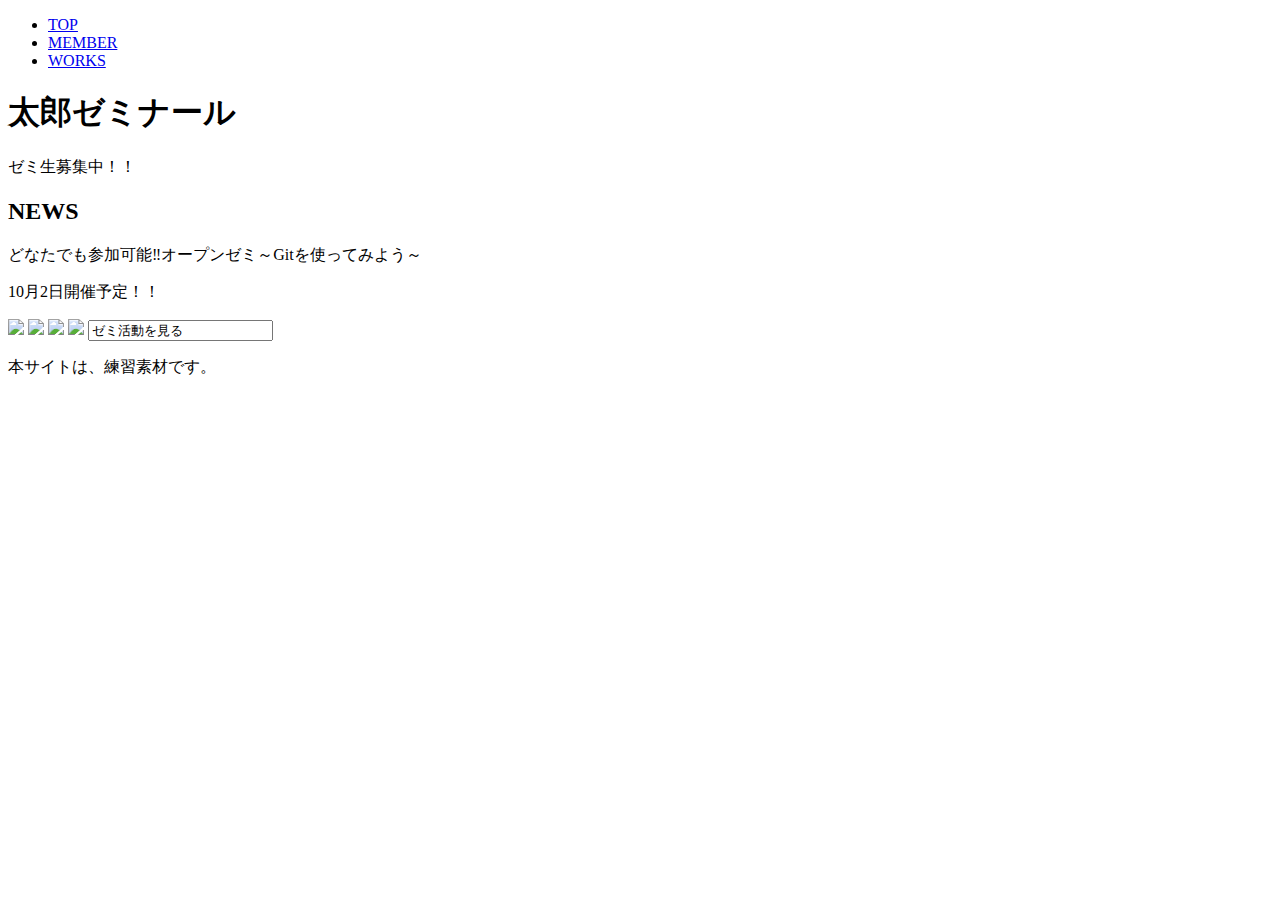
==== index.html @ 4a58e7c1 "footer完了" ====
<!DOCTYPE html>
<html lang="ja">
<head>
    <meta charset="UTF-8">
    <meta http-equiv="X-UA-Compatible" content="IE=edge">
    <meta name="viewport" content="width=device-width, initial-scale=1.0">
    <meta name="description" content="git mao">
    <title>模写サイト</title>
</head>
<body>
    <header>
        <nav>
            <ul>
                <li><a href="#">TOP</a></li>
                <li><a href="#">MEMBER</a></li>
                <li><a href="#">WORKS</a></li>
            </ul>
        </nav>
        <h1>太郎ゼミナール</h1>
        <p>ゼミ生募集中！！</p>
    </header>

    <main>
        <h2>NEWS</h2>
        <p>どなたでも参加可能‼オープンゼミ～Gitを使ってみよう～</p>
        <p>10月2日開催予定！！</p>

        <a href="#"><img src="#"></a>
        <a href="#"><img src="#"></a>
        <a href="#"><img src="#"></a>
        <a href="#"><img src="#"></a>

        <input onclick="window.open().location.href='https://twitter.com/webdesignManga'" value="ゼミ活動を見る">

    </main>

    <footer>
        <p>本サイトは、練習素材です。</p>
    </footer>
    
</body>
</html>
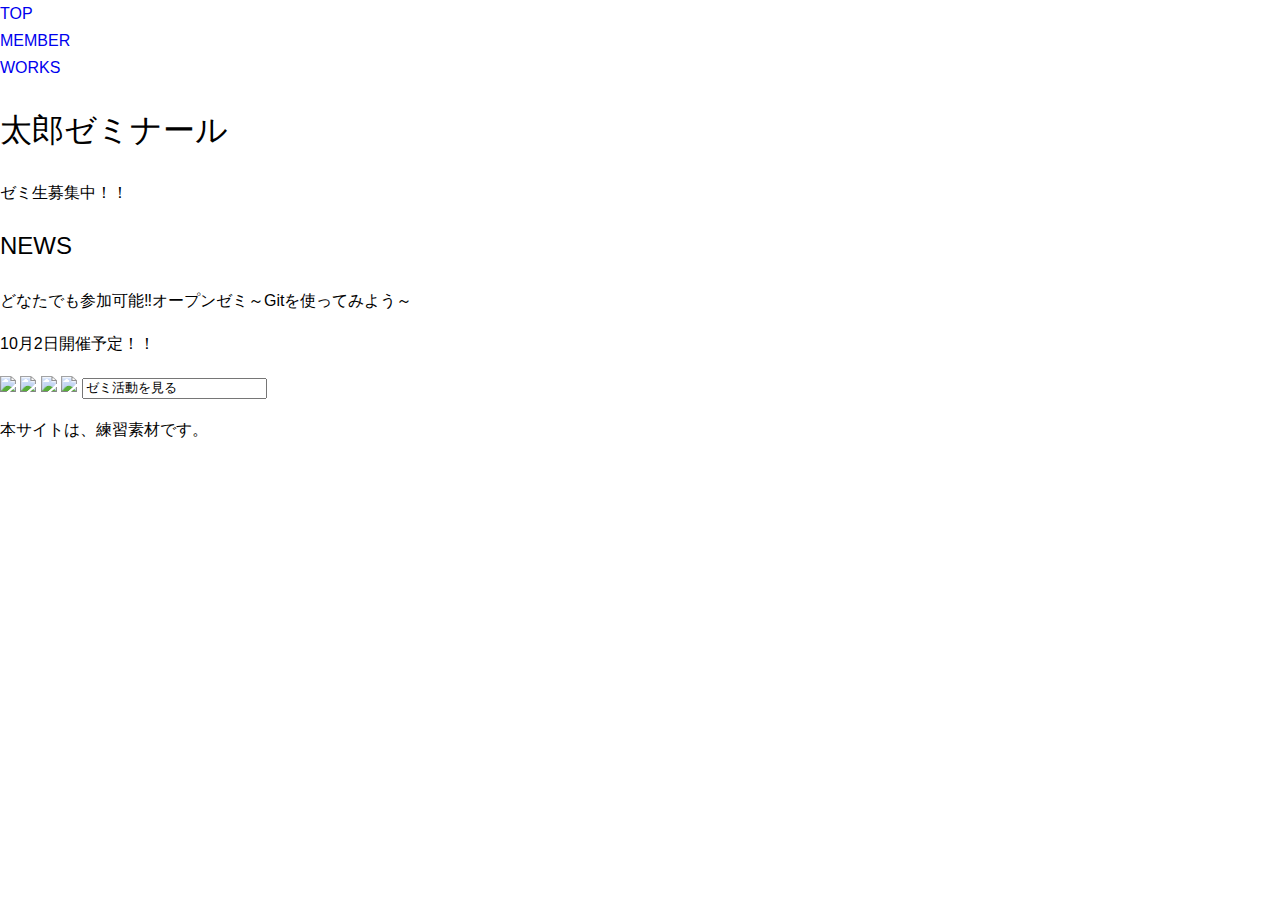
==== commit 51995b71: "linkタグでcss適用" ====
--- a/index.html
+++ b/index.html
@@ -6,6 +6,7 @@
     <meta name="viewport" content="width=device-width, initial-scale=1.0">
     <meta name="description" content="git mao">
     <title>模写サイト</title>
+    <link rel="stylesheet" href="css/common.css">
 </head>
 <body>
     <header>
--- a/css/common.css
+++ b/css/common.css
@@ -0,0 +1,32 @@
+
+body {
+    font-family: 'ヒラギノ角ゴ Pro W3','Hiragino Kaku Gothic Pro','メイリオ',Meiryo,'ＭＳ Ｐゴシック',sans-serif;
+    font-size: 16px;
+    line-height: 1.7;
+    margin: 0;
+    padding: 0;
+}
+
+section, article, aside, nav, header, main, footer {
+    display: block;
+}
+
+h1, h2, h3, h4 {
+    font-family: "Montserrat",sans-serif;
+    font-weight: normal;
+}
+
+ul, li {
+    margin: 0;
+    padding: 0;
+    list-style: none;
+}
+
+a {
+    text-decoration: none;
+}
+
+img {
+    max-width: 100%;
+    height: auto;
+}
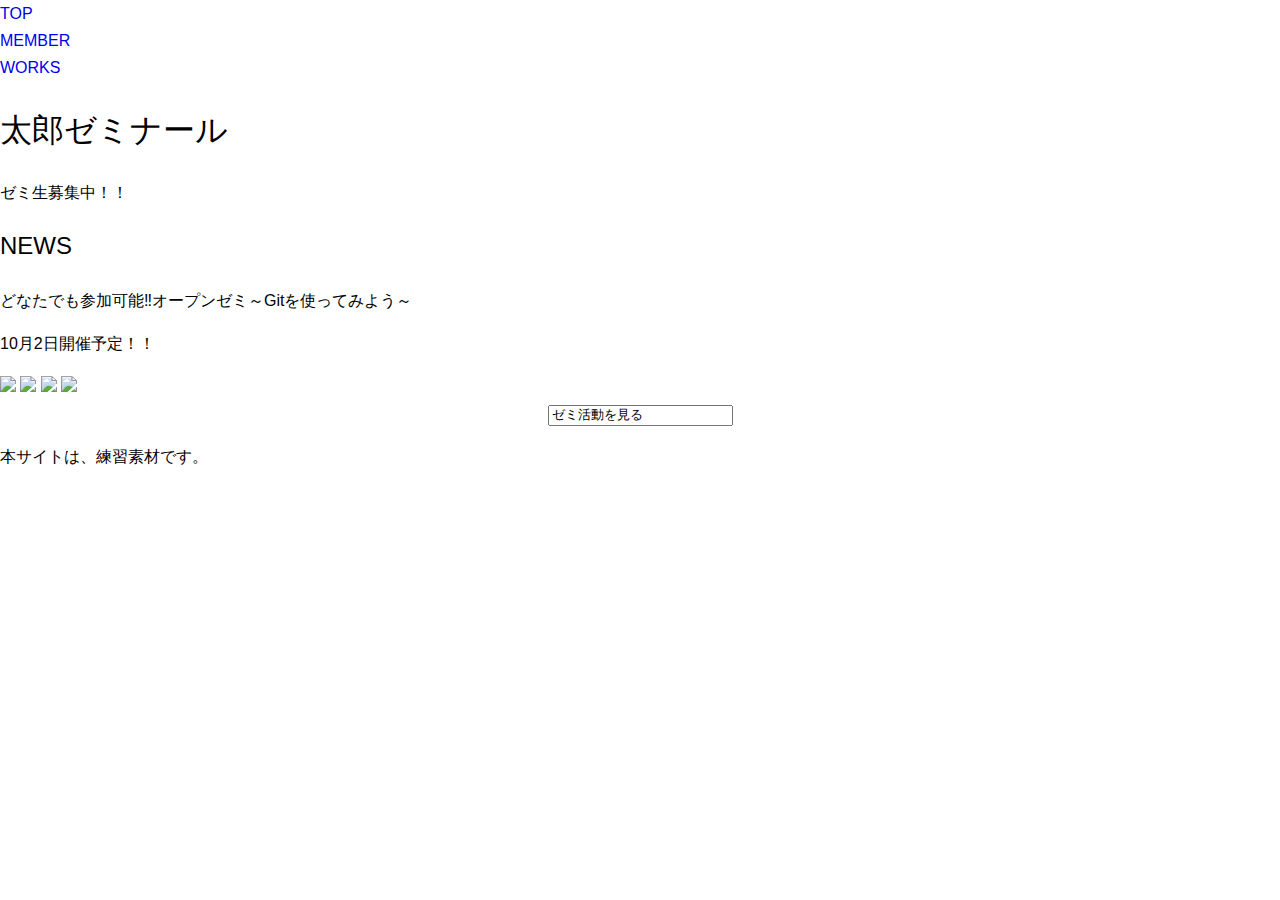
==== commit 5ce292b7: "centerクラスを適用" ====
--- a/index.html
+++ b/index.html
@@ -30,9 +30,10 @@
         <a href="#"><img src="#"></a>
         <a href="#"><img src="#"></a>
         <a href="#"><img src="#"></a>
-
-        <input onclick="window.open().location.href='https://twitter.com/webdesignManga'" value="ゼミ活動を見る">
-
+        
+        <div class="center">
+            <input onclick="window.open().location.href='https://twitter.com/webdesignManga'" value="ゼミ活動を見る">
+        </div>
     </main>
 
     <footer>
--- a/css/common.css
+++ b/css/common.css
@@ -30,3 +30,7 @@
     max-width: 100%;
     height: auto;
 }
+
+.center {
+    text-align: center;
+}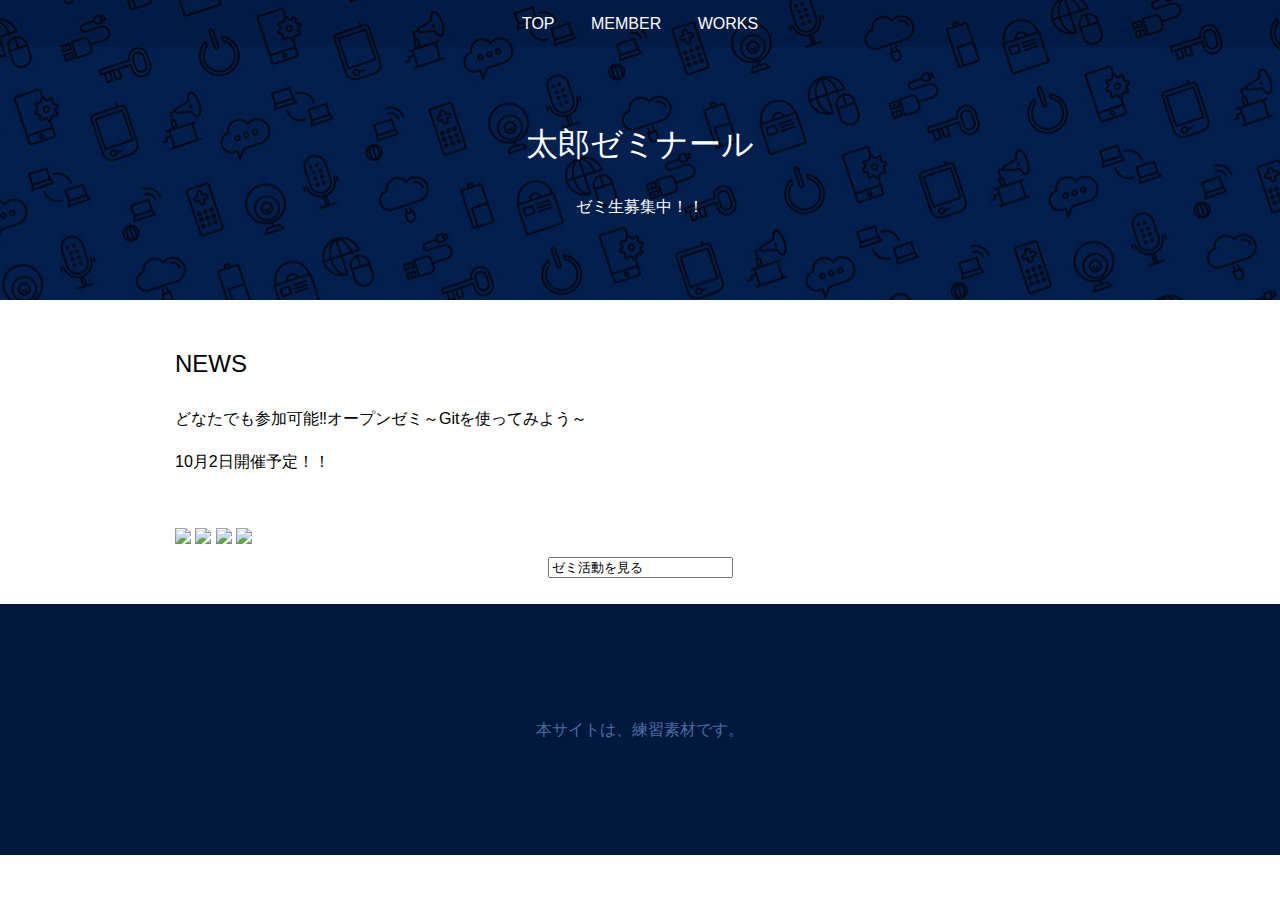
==== commit 746adae0: "rowクラスを適用" ====
--- a/index.html
+++ b/index.html
@@ -22,9 +22,11 @@
     </header>
 
     <main>
-        <h2>NEWS</h2>
-        <p>どなたでも参加可能‼オープンゼミ～Gitを使ってみよう～</p>
-        <p>10月2日開催予定！！</p>
+        <div class="row">
+            <h2>NEWS</h2>
+            <p>どなたでも参加可能‼オープンゼミ～Gitを使ってみよう～</p>
+            <p>10月2日開催予定！！</p>
+        </div>
 
         <a href="#"><img src="#"></a>
         <a href="#"><img src="#"></a>
--- a/css/common.css
+++ b/css/common.css
@@ -33,4 +33,73 @@
 
 .center {
     text-align: center;
+}
+
+header {
+    width: 100%;
+    padding: 6em 0 4em;
+    background: url("../images/header.jpg") no-repeat fixed center bottom / cover ;
+    position: relative;
+    text-align: center;
+    color: #FFF;
+}
+
+header#itempage {
+    padding: 4em 0 2em;
+}
+
+header nav {
+    background: rgba(0, 0, 0, 0.1);
+    padding: 10px 0;
+    width: 100%;
+    position: absolute;
+    top: 0;
+}
+
+header nav ul {
+    margin: auto;
+    text-align: center;
+}
+
+header nav ul li {
+    display: inline-block;
+}
+
+header nav ul li a {
+    color: #FFF;
+	font-family: "Montserrat",sans-serif;
+	font-size: 16px;
+	padding: 0 1em;
+}
+
+header h1 a {
+	color: #FFF;
+}
+
+main {
+    width: 100%;
+    max-width: 930px;
+    margin: 0 auto;
+    padding: 24px 0;
+}
+
+main a { color: #2c9795; }
+
+main a:link,
+main a:visited { text-decoration: none;}
+
+main a:hover, main a:active { text-decoration: underline;}
+
+footer {
+    background-color: #01183d;
+    color: #4c6ea4;
+	font-family: "Montserrat",sans-serif;
+	text-align:center;
+	width: 100%;
+	padding: 6em 0;
+}
+
+.row {
+    max-width: 930px;
+    margin: 0 auto 50px;
 }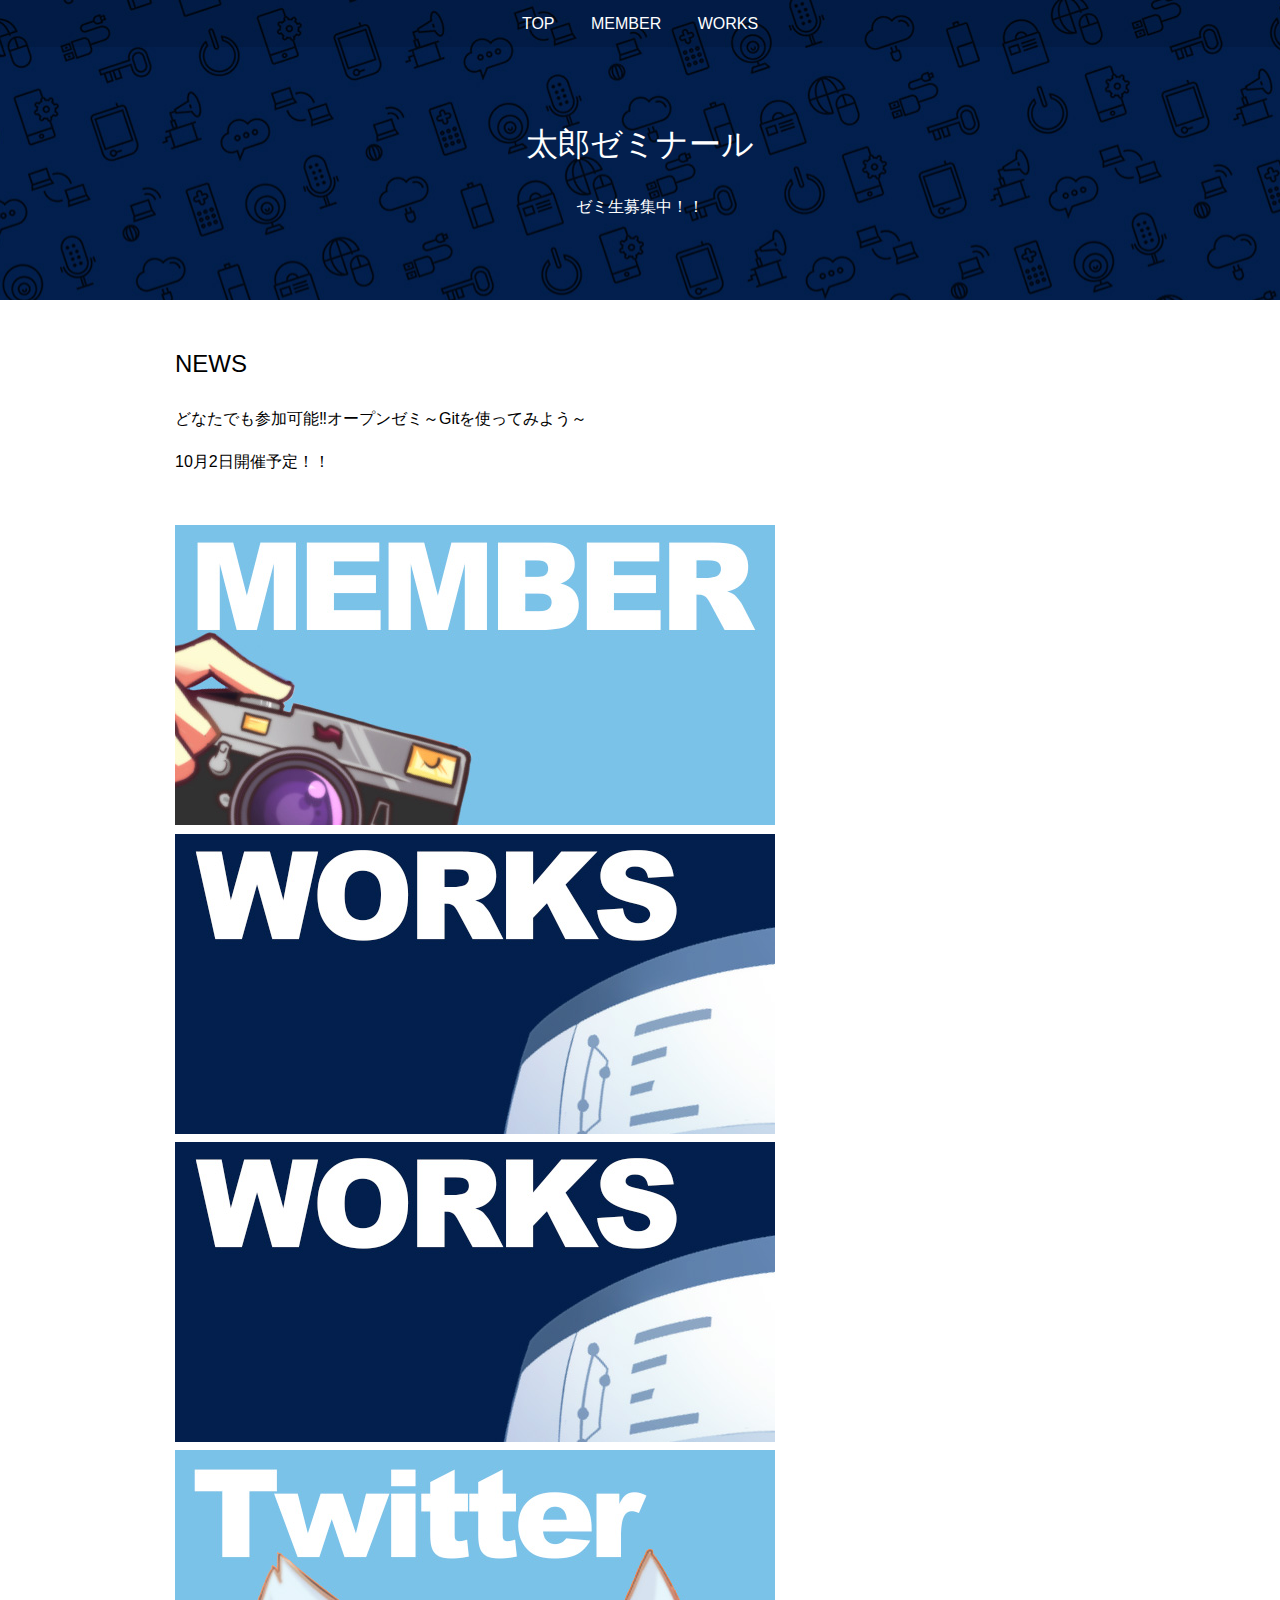
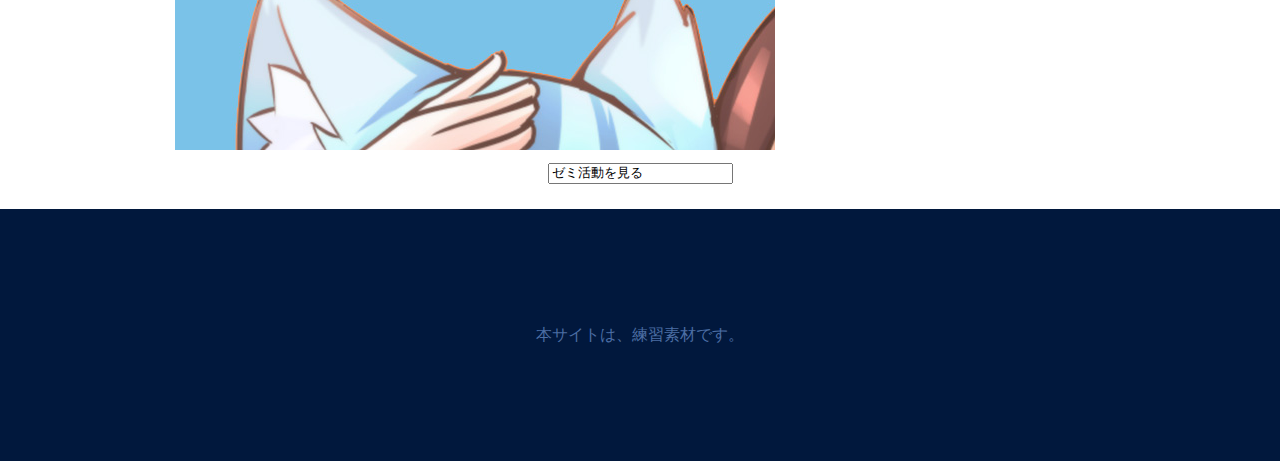
==== commit 27e261d8: "画像のパスを設定" ====
--- a/index.html
+++ b/index.html
@@ -12,9 +12,9 @@
     <header>
         <nav>
             <ul>
-                <li><a href="#">TOP</a></li>
-                <li><a href="#">MEMBER</a></li>
-                <li><a href="#">WORKS</a></li>
+                <li><a href="index.html">TOP</a></li>
+                <li><a href="member.html">MEMBER</a></li>
+                <li><a href="works.html">WORKS</a></li>
             </ul>
         </nav>
         <h1>太郎ゼミナール</h1>
@@ -28,10 +28,10 @@
             <p>10月2日開催予定！！</p>
         </div>
 
-        <a href="#"><img src="#"></a>
-        <a href="#"><img src="#"></a>
-        <a href="#"><img src="#"></a>
-        <a href="#"><img src="#"></a>
+        <a href="member.html"><img src="images\nav_member.jpg"></a>
+        <a href="works.html"><img src="images\nav_works.jpg"></a>
+        <a href="https://www.c-r.com/"><img src="images\nav_works.jpg"></a>
+        <a href="https://twitter.com/webdesignManga"><img src="images\nav_twitter.jpg"></a>
         
         <div class="center">
             <input onclick="window.open().location.href='https://twitter.com/webdesignManga'" value="ゼミ活動を見る">
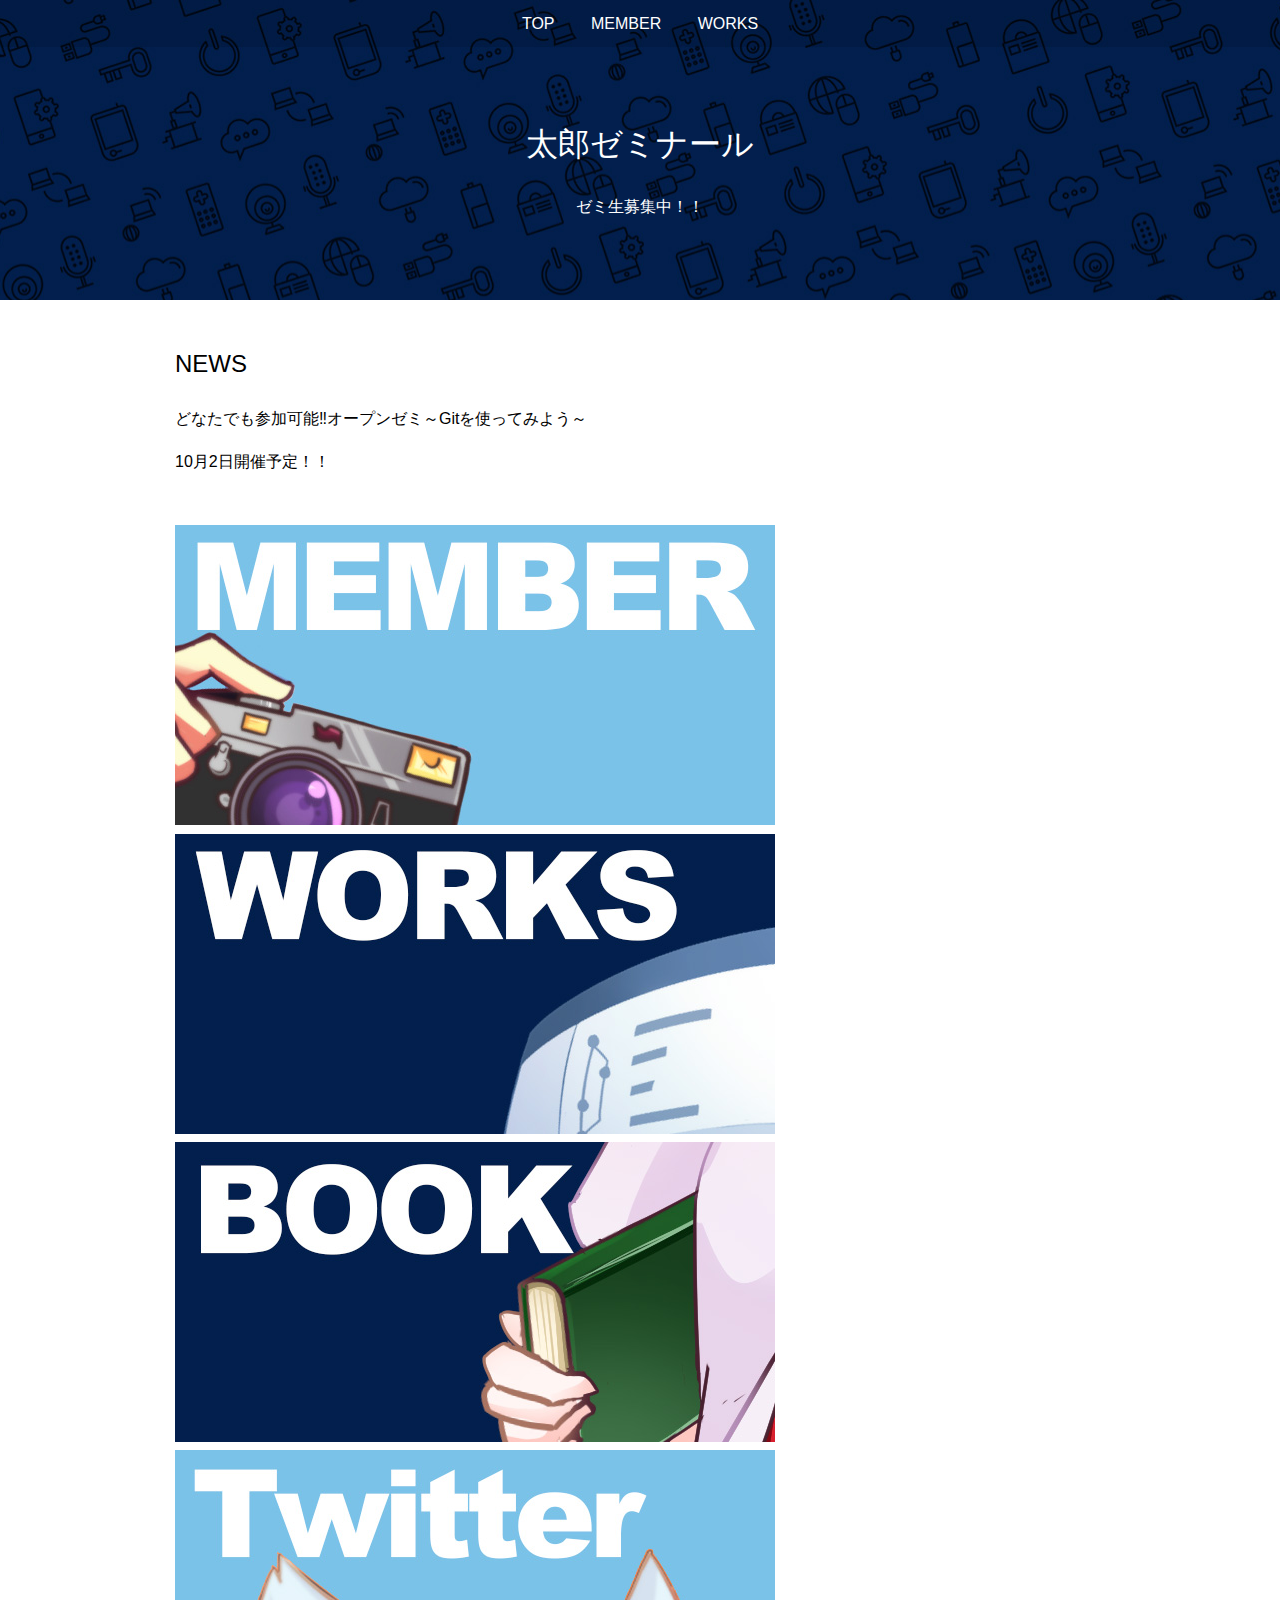
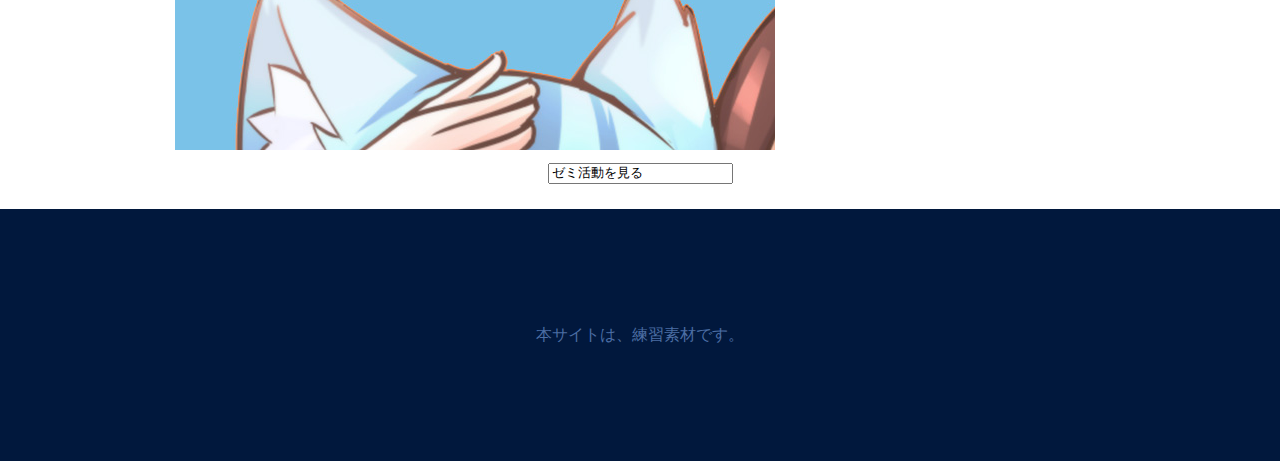
==== commit b219d5f6: "画像のパス修正" ====
--- a/index.html
+++ b/index.html
@@ -30,7 +30,7 @@
 
         <a href="member.html"><img src="images\nav_member.jpg"></a>
         <a href="works.html"><img src="images\nav_works.jpg"></a>
-        <a href="https://www.c-r.com/"><img src="images\nav_works.jpg"></a>
+        <a href="https://www.c-r.com/"><img src="images\nav_book.jpg"></a>
         <a href="https://twitter.com/webdesignManga"><img src="images\nav_twitter.jpg"></a>
         
         <div class="center">
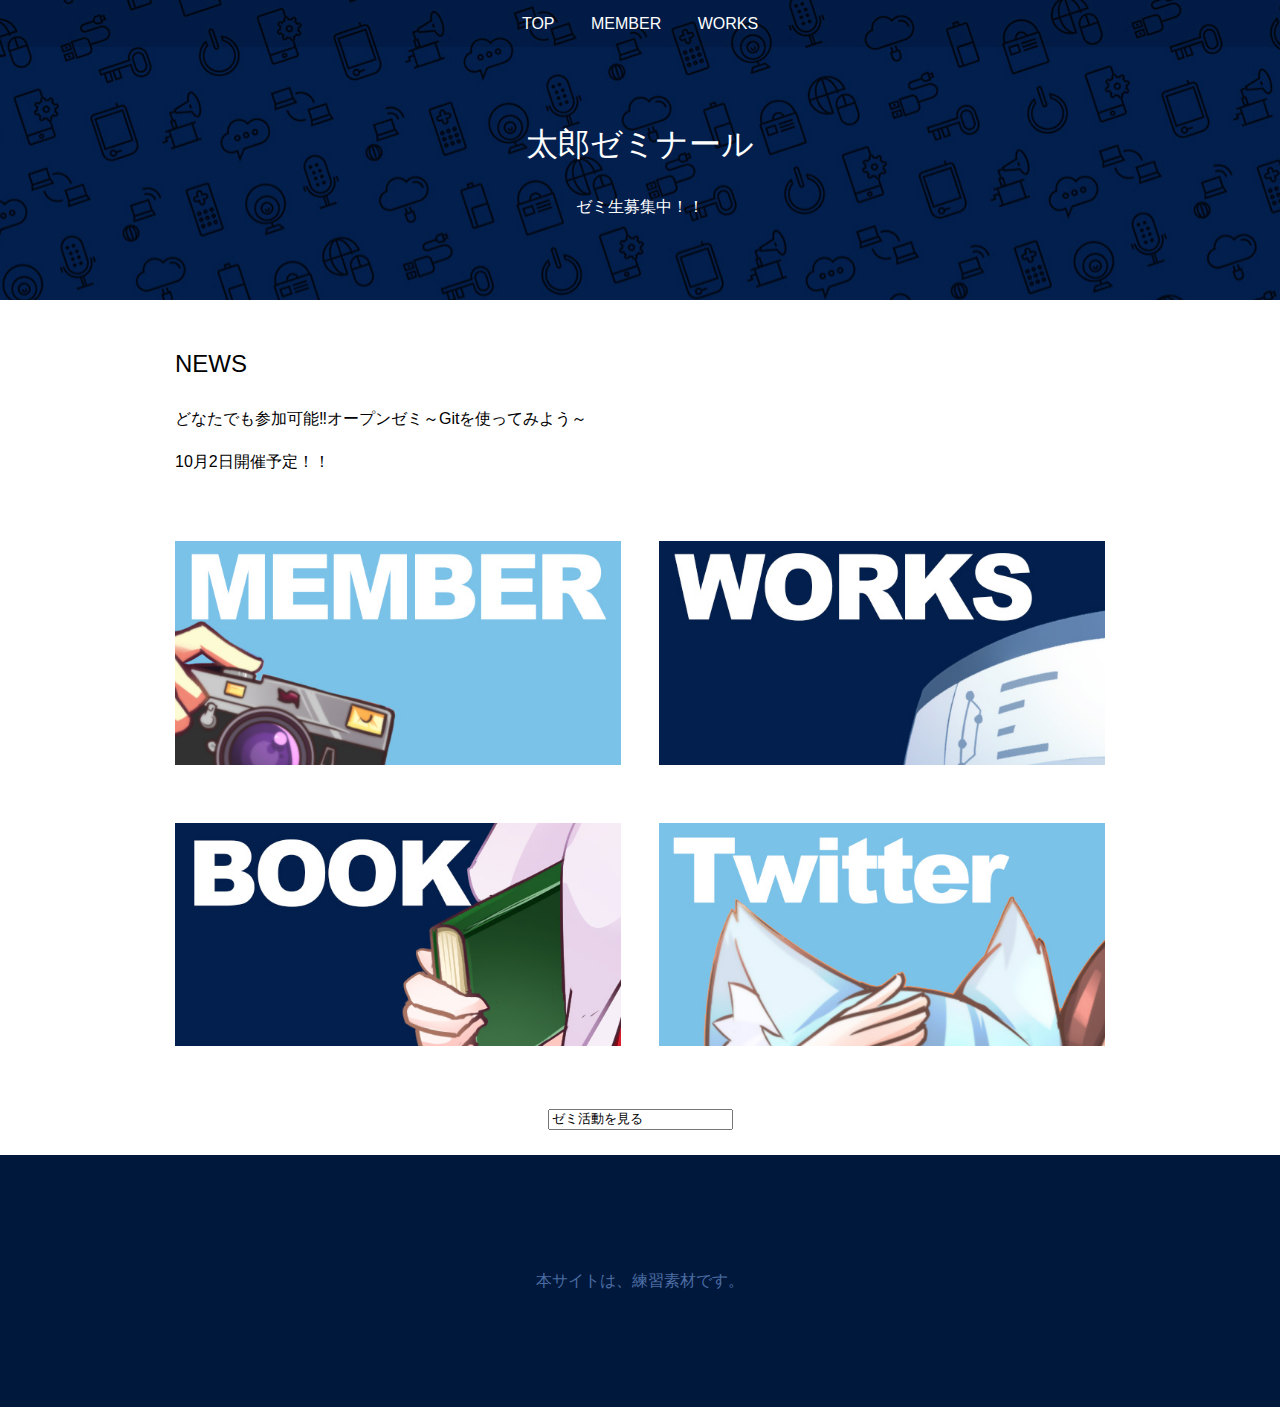
==== commit cff43f89: "カラムの設定まで" ====
--- a/index.html
+++ b/index.html
@@ -23,16 +23,31 @@
 
     <main>
         <div class="row">
-            <h2>NEWS</h2>
-            <p>どなたでも参加可能‼オープンゼミ～Gitを使ってみよう～</p>
-            <p>10月2日開催予定！！</p>
+            <div class="col harf">
+                <h2>NEWS</h2>
+                <p>どなたでも参加可能‼オープンゼミ～Gitを使ってみよう～</p>
+                <p>10月2日開催予定！！</p>
+            </div>
         </div>
 
-        <a href="member.html"><img src="images\nav_member.jpg"></a>
-        <a href="works.html"><img src="images\nav_works.jpg"></a>
-        <a href="https://www.c-r.com/"><img src="images\nav_book.jpg"></a>
-        <a href="https://twitter.com/webdesignManga"><img src="images\nav_twitter.jpg"></a>
+        <div class="row">
+            <div class="col harf">   
+                <a href="member.html"><img src="images\nav_member.jpg"></a>
+            </div>
+            <div class="col harf">
+                <a href="works.html"><img src="images\nav_works.jpg"></a>
+            </div>
+        </div>
         
+        <div class="row">
+            <div class="col harf"> 
+                <a href="https://www.c-r.com/"><img src="images\nav_book.jpg"></a>
+            </div>
+            <div class="col harf"> 
+                <a href="https://twitter.com/webdesignManga"><img src="images\nav_twitter.jpg"></a>
+            </div>
+        </div>
+
         <div class="center">
             <input onclick="window.open().location.href='https://twitter.com/webdesignManga'" value="ゼミ活動を見る">
         </div>
--- a/css/common.css
+++ b/css/common.css
@@ -102,4 +102,18 @@
 .row {
     max-width: 930px;
     margin: 0 auto 50px;
-}+}
+
+.row::after {
+    content: "";
+    clear: both;
+    display: block;
+}
+
+.col {
+    float: left;
+    margin-left: 4%;
+}
+.col:first-child {margin-left: 0;}
+.harf {width: 48%;}
+.quarter {width: 22%;}
